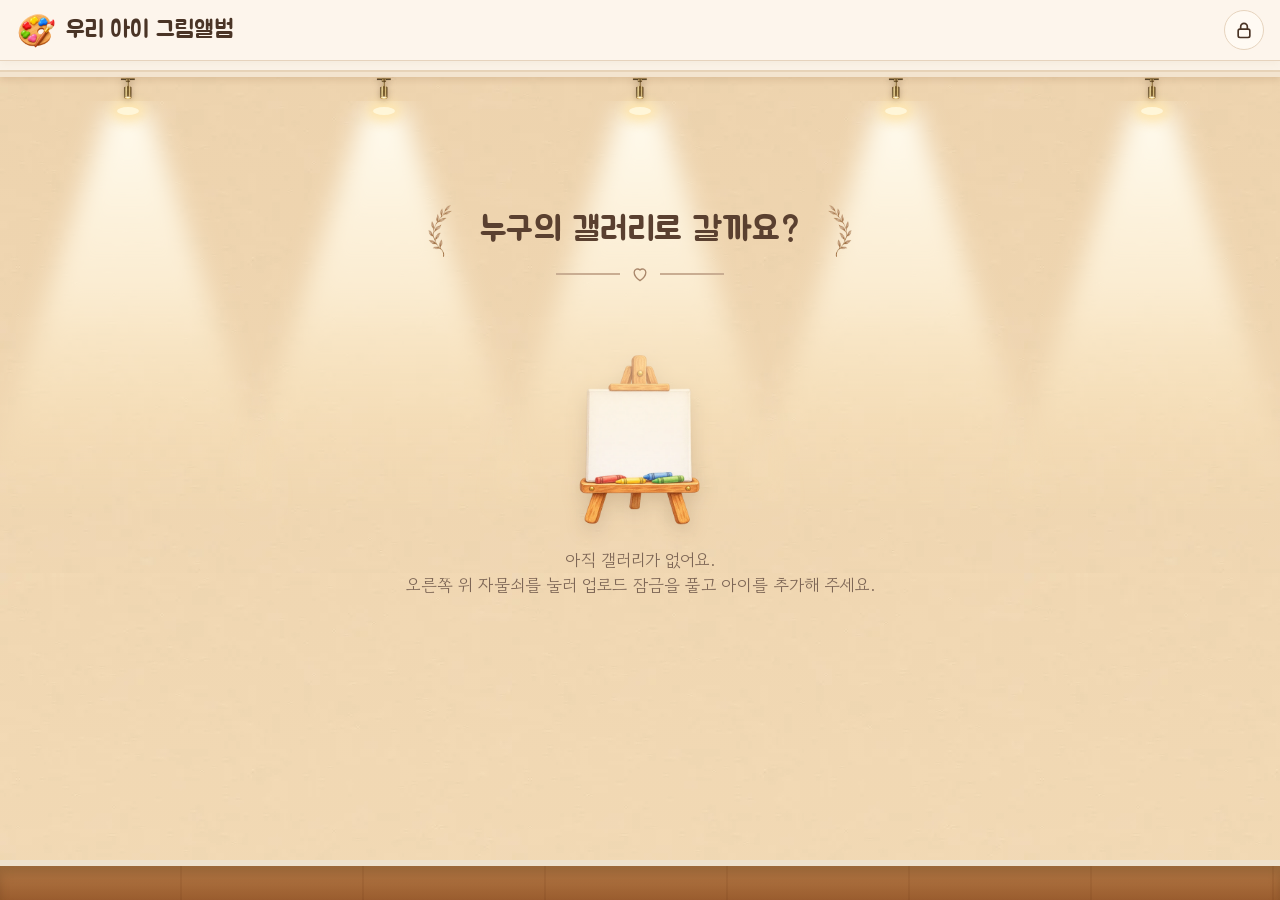
==== index.html @ 455d6ddd "우리 아이 그림앨범 웹앱 첫 버전 Co-Authored-By: Claude Opus 5.5 <noreply@anthropic.com>" ====
<!doctype html>
<html lang="ko">
<head>
<meta charset="utf-8">
<meta name="viewport" content="width=device-width, initial-scale=1, viewport-fit=cover">
<title>우리 아이 그림앨범</title>
<meta name="theme-color" content="#f6eadb">
<link rel="icon" href="assets/logo.png">
<link rel="apple-touch-icon" href="assets/logo.png">
<link rel="preconnect" href="https://fonts.googleapis.com">
<link rel="preconnect" href="https://fonts.gstatic.com" crossorigin>
<link href="https://fonts.googleapis.com/css2?family=Gowun+Dodum&family=Jua&display=swap" rel="stylesheet">
<link rel="stylesheet" href="css/style.css">
</head>
<body>
<header class="topbar">
  <a class="brand" href="#/">
    <img src="assets/logo.png" alt="">
    <span id="brandTitle">우리 아이 그림앨범</span>
  </a>
  <nav class="top-actions">
    <a class="pill-btn ghost" id="homeBtn" href="#/" hidden>
      <svg viewBox="0 0 24 24"><path d="M3 11l9-7 9 7v9a1 1 0 0 1-1 1h-5v-6H9v6H4a1 1 0 0 1-1-1z"/></svg>
      <span>갤러리 선택</span>
    </a>
    <button class="pill-btn primary" id="uploadBtn" hidden>
      <svg viewBox="0 0 24 24"><path d="M12 5v14M5 12h14"/></svg>
      <span>그림 올리기</span>
    </button>
    <button class="icon-btn" id="settingsBtn" title="설정 (아이 사진·이름)" aria-label="설정" hidden>
      <svg viewBox="0 0 24 24"><path d="M12.2 2h-.4a2 2 0 0 0-2 2v.2a2 2 0 0 1-1 1.7l-.4.3a2 2 0 0 1-2 0l-.2-.1a2 2 0 0 0-2.7.7l-.2.4a2 2 0 0 0 .7 2.7l.2.1a2 2 0 0 1 1 1.7v.5a2 2 0 0 1-1 1.7l-.2.1a2 2 0 0 0-.7 2.7l.2.4a2 2 0 0 0 2.7.7l.2-.1a2 2 0 0 1 2 0l.4.3a2 2 0 0 1 1 1.7v.2a2 2 0 0 0 2 2h.4a2 2 0 0 0 2-2v-.2a2 2 0 0 1 1-1.7l.4-.3a2 2 0 0 1 2 0l.2.1a2 2 0 0 0 2.7-.7l.2-.4a2 2 0 0 0-.7-2.7l-.2-.1a2 2 0 0 1-1-1.7v-.5a2 2 0 0 1 1-1.7l.2-.1a2 2 0 0 0 .7-2.7l-.2-.4a2 2 0 0 0-2.7-.7l-.2.1a2 2 0 0 1-2 0l-.4-.3a2 2 0 0 1-1-1.7V4a2 2 0 0 0-2-2z"/><circle cx="12" cy="12" r="3"/></svg>
    </button>
    <button class="icon-btn" id="lockBtn" title="업로드 잠금 해제">
      <svg viewBox="0 0 24 24" id="lockIcon"><rect x="5" y="11" width="14" height="10" rx="2"/><path d="M8 11V8a4 4 0 0 1 8 0v3"/></svg>
    </button>
  </nav>
</header>

<main id="app" aria-live="polite"></main>

<div class="toast" id="toast" role="status"></div>

<!-- 모달 공용 -->
<div class="modal-back" id="modalBack" hidden>
  <div class="modal" role="dialog" aria-modal="true" id="modal"></div>
</div>

<script src="js/config.js"></script>
<script src="js/github.js"></script>
<script src="js/app.js"></script>
</body>
</html>
---- css/style.css ----
:root {
  --bg: #f6eadb;
  --wall: #f3e3cd;
  --ink: #4a3426;
  --ink-soft: #7d6656;
  --line: #e6d3bd;
  --card: #fffaf3;
  --accent: #d9776a;       /* 코랄 (선택된 탭) */
  --accent-ink: #fff;
  --gold: #b8873b;
  --danger: #c4554a;
  --shadow: 0 10px 24px rgba(92, 60, 30, .22), 0 2px 6px rgba(92, 60, 30, .18);
  --radius: 18px;
  --title: 'Jua', 'Gowun Dodum', system-ui, sans-serif;
  --fr-gold: url(../assets/frame-gold2.webp) 52 stretch;
  --fr-champ: url(../assets/frame-champ.webp) 52 stretch;
  --fr-wood: url(../assets/frame-wood2.webp) 58 stretch;
  --body: 'Gowun Dodum', system-ui, -apple-system, 'Malgun Gothic', sans-serif;
}
* { box-sizing: border-box; }
html, body { margin: 0; }
body {
  font-family: var(--body);
  color: var(--ink);
  background: var(--bg);
  min-height: 100vh;
  -webkit-tap-highlight-color: transparent;
}
button, input, textarea, select { font: inherit; color: inherit; }
button { cursor: pointer; }
svg { width: 20px; height: 20px; fill: none; stroke: currentColor; stroke-width: 2; stroke-linecap: round; stroke-linejoin: round; flex: none; }
[hidden] { display: none !important; }

/* ---------- 상단바 ---------- */
.topbar {
  position: sticky; top: 0; z-index: 30;
  display: flex; align-items: center; justify-content: space-between; gap: 12px;
  padding: 10px max(16px, env(safe-area-inset-left)) 10px max(16px, env(safe-area-inset-right));
  background: rgba(253, 246, 237, .94);
  backdrop-filter: blur(8px);
  border-bottom: 1px solid var(--line);
  box-shadow: 0 2px 10px rgba(120, 80, 40, .06);
}
.brand { display: flex; align-items: center; gap: 10px; text-decoration: none; color: var(--ink); min-width: 0; }
.brand img { width: 40px; height: 40px; object-fit: contain; }
.brand span { font-family: var(--title); font-size: 24px; white-space: nowrap; overflow: hidden; text-overflow: ellipsis; }
.top-actions { display: flex; align-items: center; gap: 8px; flex: none; }
.pill-btn {
  display: inline-flex; align-items: center; gap: 6px;
  height: 40px; padding: 0 16px; border-radius: 999px;
  border: 1px solid var(--line); background: var(--card);
  text-decoration: none; color: var(--ink); font-size: 15px; white-space: nowrap;
}
.pill-btn.primary { background: var(--accent); color: var(--accent-ink); border-color: var(--accent); box-shadow: 0 3px 8px rgba(217, 119, 106, .35); }
.pill-btn.danger { color: var(--danger); }
.pill-btn:disabled { opacity: .55; cursor: default; }
.icon-btn {
  width: 40px; height: 40px; border-radius: 50%;
  display: grid; place-items: center;
  border: 1px solid var(--line); background: var(--card);
}
.icon-btn.unlocked { color: var(--accent); border-color: var(--accent); }

/* ---------- 년/월 탭 ---------- */
.tabs-wrap { background: #fbf3e8; border-bottom: 1px solid var(--line); padding: 10px 16px; }
.year-row { display: flex; align-items: center; justify-content: center; gap: 8px; margin-bottom: 8px; }
.year-row .yr { font-family: var(--title); font-size: 22px; min-width: 90px; text-align: center; }
.arrow {
  width: 36px; height: 36px; border-radius: 50%; border: none; background: transparent;
  display: grid; place-items: center; color: var(--ink);
}
.arrow:disabled { opacity: .25; cursor: default; }
.month-row {
  display: flex; gap: 2px; max-width: 1180px; margin: 0 auto;
  padding: 4px; border-radius: 999px; background: #f4e7d6;
  overflow-x: auto; scrollbar-width: none;
}
.month-row::-webkit-scrollbar { display: none; }
.month {
  flex: 1 0 auto; min-width: 64px; height: 40px; border: none; background: transparent;
  border-radius: 999px; font-size: 16px; color: var(--ink); position: relative;
}
.month.empty { color: #b9a796; }
.month.on { background: var(--accent); color: var(--accent-ink); font-family: var(--title); font-size: 18px; box-shadow: 0 3px 8px rgba(217, 119, 106, .35); }
.month .cnt {
  position: absolute; top: 2px; right: 6px; font-size: 10px; line-height: 15px; min-width: 15px;
  border-radius: 8px; background: #fff; color: var(--accent); padding: 0 3px;
}
.month.on .cnt { color: var(--accent); }

/* ---------- 전시실 벽 ---------- */
.wall {
  position: relative;
  background:
    linear-gradient(rgba(176, 128, 84, .16), rgba(176, 128, 84, .10)),
    url(../assets/wall.webp) repeat, var(--wall);
  background-size: auto, 512px, auto;
  min-height: calc(100vh - 160px);
  padding: 0 16px 0;
  overflow: hidden;
  display: flex; flex-direction: column;
}
.wall.start, .wall.detail { min-height: calc(100vh - 61px); }
.wall > .floor { margin-top: auto; }
.track, .lamps, .grid, .pager, .kids, .stage, .info { width: 100%; }
.wall > :nth-last-child(2) { margin-bottom: 34px; }

/* 천장 레일 + 트랙 조명 (시안처럼) */
.track { position: relative; margin: 0 -16px; width: calc(100% + 32px); height: 120px; pointer-events: none; }
.track::before { /* 천장 몰딩 */
  content: ''; position: absolute; left: 0; right: 0; top: 0; height: 16px;
  background: linear-gradient(#fbf3e8 0 55%, #e7d3b8 55% 70%, #f3e4cf 70%);
  box-shadow: 0 3px 6px rgba(120, 80, 40, .14);
}
.lamps { display: flex; justify-content: space-around; max-width: 1500px; margin: 0 auto; position: relative; }
.spot { position: relative; width: 70px; display: flex; justify-content: center; }
.spot img { position: relative; z-index: 2; width: 34px; height: auto; margin-top: 10px; filter: drop-shadow(0 3px 3px rgba(80, 50, 20, .35)); }
.spot::after { /* 빛 */
  content: ''; position: absolute; z-index: 1; top: 40px; left: 50%; transform: translateX(-50%);
  width: 340px; height: 420px;
  background: url(../assets/light-cone.svg) center top / 100% 100% no-repeat;
  opacity: 1;
}
.spot::before { /* 전구 빛점 */
  content: ''; position: absolute; z-index: 3; top: 46px; left: 50%; width: 22px; height: 8px; transform: translateX(-50%);
  border-radius: 50%; background: #fff6d8; box-shadow: 0 0 12px 6px rgba(255, 230, 170, .9);
}
.wall-title { text-align: center; margin: -54px 0 28px; position: relative; z-index: 2; }
.wall-title .t { display: inline-flex; align-items: center; gap: 14px; font-family: var(--title); font-size: 34px; color: #5a4030; letter-spacing: .5px; }
.wall-title .t img { width: 52px; }
.wall-title .t img.flip { transform: scaleX(-1); }
.divider { display: flex; align-items: center; justify-content: center; gap: 10px; margin-top: 2px; color: #a9876b; }
.divider i { width: 64px; height: 1.5px; background: #c9ad92; }
.divider svg { width: 20px; height: 20px; stroke-width: 1.6; }

.grid {
  position: relative; z-index: 2;
  display: grid; grid-template-columns: repeat(5, 1fr);
  gap: 48px 26px; max-width: 1560px; margin: 0 auto; padding: 0 8px;
}
.piece {
  position: relative; border: none; background: none; padding: 0; text-align: left;
  display: flex; align-items: center; transition: transform .2s;
}
.piece:hover { transform: translateY(-4px); }
.piece:focus-visible { outline: 3px solid var(--accent); outline-offset: 6px; border-radius: 6px; }
.piece .frame { flex: 0 0 70%; }

/* 액자 (GPT 생성 액자 이미지를 border-image로) */
.frame {
  display: block; position: relative;
  border-style: solid; border-width: 14px;
  border-image: var(--fr-gold);
  background: #fffdf8; background-clip: padding-box;
  box-shadow: 0 12px 22px rgba(92, 60, 30, .28), 0 3px 6px rgba(92, 60, 30, .2);
}
.frame.f-gold { border-image: var(--fr-gold); }
.frame.f-champ { border-image: var(--fr-champ); }
.frame.f-wood { border-image: var(--fr-wood); }
.frame .mat { display: block; padding: 3px; background: #fffdf8; box-shadow: inset 0 0 0 1px rgba(0, 0, 0, .05), inset 0 2px 5px rgba(0, 0, 0, .14); }
.frame img.art { display: block; width: 100%; aspect-ratio: 5 / 4; object-fit: cover; background: #f5efe6; }

/* 제목 스티커 (그림 오른쪽) */
.sticker {
  position: relative; z-index: 3; flex: none;
  width: 38%; min-width: 80px; aspect-ratio: 1.3; margin-left: -8%;
  background: url(../assets/sticker.webp) center / 100% 100% no-repeat;
  display: flex; flex-direction: column; align-items: center; justify-content: center;
  padding: 16% 9% 9%; transform: rotate(var(--tilt, -3deg));
  filter: drop-shadow(0 4px 6px rgba(92, 60, 30, .18));
}
.sticker .ic { position: absolute; top: -22%; left: 50%; width: 38%; transform: translateX(-50%); filter: drop-shadow(0 2px 2px rgba(0, 0, 0, .12)); }
.sticker .st {
  font-family: var(--title); font-size: 16px; line-height: 1.2; color: #4a3426; text-align: center;
  word-break: keep-all; overflow-wrap: break-word;
  display: -webkit-box; -webkit-line-clamp: 2; -webkit-box-orient: vertical; overflow: hidden;
}
.sticker.long .st { font-size: 14px; }

.pager { position: relative; z-index: 2; display: flex; align-items: center; justify-content: space-between; gap: 12px; max-width: 1200px; margin: 44px auto 0; padding: 0 8px; }
.dots { display: flex; gap: 8px; align-items: center; }
.dots button { width: 10px; height: 10px; border-radius: 50%; border: none; background: #dccab5; padding: 0; }
.dots button.on { background: var(--accent); width: 26px; border-radius: 6px; }
.room-no { text-align: center; font-size: 13px; color: var(--ink-soft); margin-top: 8px; }
.hint-box { text-align: center; margin-top: 30px; transition: opacity .3s, transform .3s; }
.hint-box.bye { opacity: 0; transform: translateY(6px); }
.hint {
  display: inline-flex; align-items: center; gap: 8px; padding: 12px 30px; border-radius: 999px;
  background: rgba(255, 250, 243, .92); border: 1px solid var(--line); font-size: 16px;
  box-shadow: 0 3px 10px rgba(92, 60, 30, .08);
}
.hint-off { display: flex; align-items: center; justify-content: center; gap: 6px; margin-top: 8px; font-size: 13px; color: var(--ink-soft); cursor: pointer; }
.hint-off input { width: 16px; height: 16px; accent-color: var(--accent); margin: 0; cursor: pointer; }
.floor { flex: none; height: 40px; margin: 0 -16px; background: repeating-linear-gradient(90deg, #d4ab7e 0 180px, #caa073 180px 182px), linear-gradient(#d8b48c, #b98a5e); background-blend-mode: multiply; box-shadow: inset 0 8px 10px rgba(80, 50, 20, .25); border-top: 6px solid #efe1cc; }

.empty-wall { text-align: center; padding: 30px 16px 10px; }
.empty-wall img { width: 180px; filter: drop-shadow(0 6px 10px rgba(80, 50, 20, .2)); }
.empty-wall p { font-size: 17px; color: var(--ink-soft); }

/* ---------- 시작 화면 ---------- */
.start .wall-title { margin-top: 24px; }
.kids { display: flex; flex-wrap: wrap; justify-content: center; gap: 44px 48px; padding: 10px 8px 0; max-width: 1100px; margin: 0 auto; }
.kid { width: 250px; border: none; background: none; padding: 0; text-decoration: none; color: inherit; position: relative; transition: transform .2s; }
.kid:hover { transform: translateY(-4px); }
.kid .frame img.art { aspect-ratio: 1; }
.kid .plate {
  margin: 18px auto 0; width: fit-content; padding: 8px 22px;
  background: linear-gradient(#e9c77f, #c99a45); color: #4a3015; border-radius: 6px;
  font-family: var(--title); font-size: 22px; box-shadow: 0 3px 6px rgba(80, 50, 20, .3);
}
.kid .meta { text-align: center; font-size: 14px; color: var(--ink-soft); margin-top: 6px; }
.kid.add .frame .mat { display: grid; place-items: center; aspect-ratio: 1; color: var(--ink-soft); font-size: 17px; }
.kid.add .frame .mat svg { width: 46px; height: 46px; margin: 0 auto 8px; display: block; }

.kid-edit {
  position: absolute; top: -12px; right: -12px; z-index: 4; width: 38px; height: 38px; border-radius: 50%;
  border: 1px solid var(--line); background: var(--card); display: grid; place-items: center; color: var(--ink);
  box-shadow: 0 3px 8px rgba(80, 50, 20, .2);
}
.kid-edit svg { width: 18px; height: 18px; }
.set-row { display: flex; align-items: center; gap: 12px; padding: 10px 0; border-bottom: 1px dashed var(--line); }
.set-photo { width: 56px; height: 56px; border-radius: 12px; object-fit: cover; flex: none; background: #f3e6d4; }
.set-photo.none { display: grid; place-items: center; color: var(--ink-soft); }
.set-name { flex: 1; min-width: 0; }
.set-name b { display: block; font-size: 17px; }
.set-name small { color: var(--ink-soft); font-size: 12px; }
.photo-drop { width: 200px; min-height: 200px; aspect-ratio: 1; margin: 0 auto; }
.photo-drop img { width: 100%; height: 100%; max-height: none; object-fit: cover; }
@media (max-width: 640px) {
  .modal .pill-btn { width: auto; padding: 0 14px; }
  .modal .pill-btn span { display: inline; }
  .modal .set-row .pill-btn { width: 40px; padding: 0; }
  .modal .set-row .pill-btn span { display: none; }
}

/* ---------- 상세 화면 ---------- */
.detail { padding-bottom: 30px; }
.detail .back { position: absolute; left: 16px; top: 22px; z-index: 3; }
.stage { position: relative; display: flex; justify-content: center; align-items: flex-start; gap: 12px; max-width: 1280px; margin: 0 auto; padding-top: 4px; }
.stage .lamp { position: absolute; left: 50%; top: 0; width: 104px; transform: translateX(-50%); z-index: 2; filter: drop-shadow(0 3px 3px rgba(80, 50, 20, .3)); }
.stage .glow { position: absolute; left: 50%; top: 30px; width: 70%; height: 520px; transform: translateX(-50%); background: radial-gradient(ellipse at 50% 0%, rgba(255, 236, 190, .75), transparent 65%); pointer-events: none; }
.big { position: relative; margin-top: 92px; display: flex; align-items: center; gap: 100px; }
.big .laurel { width: 84px; opacity: .9; }
.big .laurel.r { transform: scaleX(-1); }
.big .frame { border-width: 30px; }
.big .frame .mat { padding: 8px; }
.big .frame img.art { width: auto; max-width: min(50vw, 680px); max-height: 50vh; aspect-ratio: auto; object-fit: contain; }
.shelf { position: absolute; top: 170px; width: 230px; }
.shelf.l { left: 0; }
.shelf.r { right: 0; }
.nav-arrow {
  position: absolute; top: 50%; transform: translateY(-50%); z-index: 3;
  width: 52px; height: 52px; border-radius: 50%; border: 1px solid var(--line);
  background: rgba(255, 250, 243, .92); display: grid; place-items: center; box-shadow: 0 3px 10px rgba(80, 50, 20, .18);
}
.nav-arrow svg { width: 26px; height: 26px; }
.nav-arrow.prev { left: -78px; }
.nav-arrow.next { right: -78px; }
.nav-arrow:disabled { opacity: .3; cursor: default; }

.info {
  max-width: 1100px; margin: 34px auto 0; background: var(--card);
  border-radius: 24px; padding: 22px 30px; box-shadow: 0 8px 26px rgba(92, 60, 30, .14); border: 1px solid #f0e2d0;
  position: relative;
}
.info-head { display: flex; align-items: center; gap: 14px; flex-wrap: wrap; padding-bottom: 14px; border-bottom: 2px dashed var(--line); }
.info-head h2 { margin: 0; font-family: var(--title); font-weight: normal; font-size: 30px; flex: 1 1 260px; }
.info-head .date { display: inline-flex; align-items: center; gap: 6px; color: var(--ink-soft); font-size: 15px; }
.info-head .acts { display: flex; gap: 8px; }
.info-body { display: flex; gap: 24px; padding-top: 16px; align-items: flex-start; }
.info-body .lbl { flex: none; display: inline-flex; align-items: center; gap: 6px; padding: 8px 16px; border-radius: 999px; background: #f6e8d6; font-family: var(--title); font-size: 17px; }
.info-body p { margin: 4px 0 0; font-size: 17px; line-height: 1.8; white-space: pre-wrap; word-break: keep-all; overflow-wrap: anywhere; }
.info-body p.none { color: #b9a796; }
.counter { font-size: 13px; color: var(--ink-soft); text-align: center; margin-top: 12px; }

/* ---------- 모달 ---------- */
.modal-back { position: fixed; inset: 0; z-index: 50; background: rgba(60, 40, 25, .45); display: grid; place-items: center; padding: 16px; }
.modal { width: min(520px, 100%); max-height: calc(100vh - 32px); overflow: auto; background: var(--card); border-radius: 24px; padding: 24px; box-shadow: 0 20px 50px rgba(40, 25, 10, .35); }
.modal h3 { margin: 0 0 16px; font-family: var(--title); font-weight: normal; font-size: 24px; }
.field { display: block; margin-bottom: 14px; }
.field > span { display: block; font-size: 14px; color: var(--ink-soft); margin-bottom: 6px; }
.field input[type=text], .field input[type=date], .field input[type=password], .field textarea, .field select {
  width: 100%; padding: 11px 14px; border-radius: 12px; border: 1px solid var(--line); background: #fff; font-size: 16px;
}
.field textarea { min-height: 96px; resize: vertical; line-height: 1.6; }
.field input:focus, .field textarea:focus, .field select:focus { outline: 2px solid var(--accent); border-color: transparent; }
.field .help { font-size: 12px; color: var(--ink-soft); margin-top: 4px; }
.drop {
  display: grid; place-items: center; text-align: center; min-height: 160px; border: 2px dashed #dcc6ad; border-radius: 16px;
  background: #fffdf9; color: var(--ink-soft); cursor: pointer; overflow: hidden; position: relative;
}
.drop img { max-width: 100%; max-height: 260px; display: block; }
.drop svg { width: 40px; height: 40px; margin: 0 auto 6px; display: block; }
.drop input { position: absolute; inset: 0; opacity: 0; cursor: pointer; }
.modal .row { display: flex; gap: 10px; justify-content: flex-end; margin-top: 18px; }
.modal .err { color: var(--danger); font-size: 14px; min-height: 20px; margin-top: 4px; }
.modal .note { font-size: 13px; color: var(--ink-soft); line-height: 1.6; background: #f8eee1; padding: 10px 12px; border-radius: 10px; }

.toast {
  position: fixed; left: 50%; bottom: 24px; transform: translate(-50%, 120px); z-index: 60;
  background: #4a3426; color: #fff; padding: 12px 20px; border-radius: 999px; font-size: 15px;
  transition: transform .3s; max-width: calc(100% - 32px); text-align: center;
}
.toast.show { transform: translate(-50%, 0); }
.loading { text-align: center; padding: 80px 16px; color: var(--ink-soft); }

/* ---------- 반응형 ---------- */
@media (max-width: 1440px) {
  .shelf { display: none; }
}
@media (max-width: 1100px) {
  .grid { grid-template-columns: repeat(4, 1fr); }
  .sticker .st { font-size: 14px; }
}
@media (max-width: 900px) {
  .grid { grid-template-columns: repeat(3, 1fr); gap: 34px 26px; }
  .nav-arrow.prev { left: -10px; }
  .nav-arrow.next { right: -10px; }
  .big .laurel { display: none; }
  .big { gap: 0; }
  .big .frame img.art { max-width: 78vw; }
}
@media (max-width: 640px) {
  .brand span { font-size: 19px; }
  .brand img { width: 34px; height: 34px; }
  .pill-btn span { display: none; }
  .pill-btn { width: 40px; padding: 0; justify-content: center; }
  .grid { grid-template-columns: repeat(2, 1fr); gap: 30px 20px; padding: 0; }
  .frame { border-width: 10px; }
  .frame .mat { padding: 2px; }
  .piece { display: block; }
  .piece .frame { width: 100%; }
  .sticker { position: absolute; right: -12px; bottom: -26px; width: 84px; min-width: 0; margin: 0; padding: 14px 8px 6px; }
  .sticker .st, .sticker.long .st { font-size: 12px; }
  .spot:nth-child(n+4) { display: none; }
  .spot::after { width: 220px; height: 300px; }
  .track { height: 96px; }
  .wall-title { margin-top: -40px; }
  .wall-title .t { font-size: 24px; }
  .wall-title .t img { width: 32px; }
  .month { min-width: 54px; font-size: 15px; }
  .month .cnt { top: 0; right: 1px; }
  .kids { gap: 30px 20px; }
  .kid { width: 44%; }
  .kid .plate { font-size: 18px; padding: 6px 14px; }
  .detail .back { position: static; margin: 12px 0 0; }
  .detail .back span { display: none; }
  .big { margin-top: 56px; }
  .big .frame { border-width: 16px; }
  .big .frame .mat { padding: 4px; }
  .big .frame img.art { max-width: 80vw; max-height: 50vh; }
  .stage .lamp { width: 90px; }
  .info { padding: 18px; border-radius: 18px; margin-top: 26px; }
  .info-head h2 { font-size: 24px; }
  .info-body { flex-direction: column; gap: 10px; }
  .pager .pill-btn span { display: inline; }
  .pager .pill-btn { width: auto; padding: 0 12px; }
}
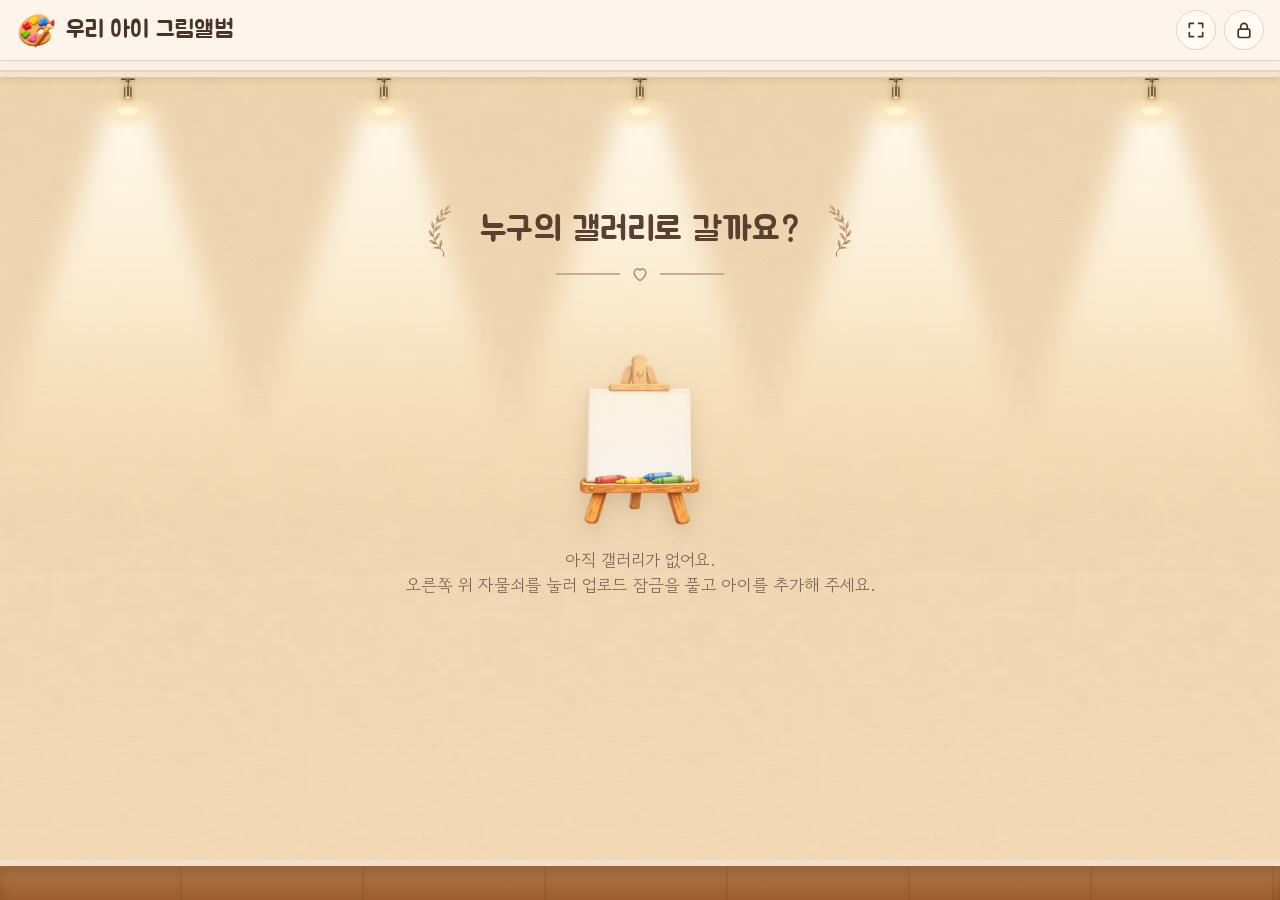
==== commit c547657e: "카톡에서 열면 외부 브라우저로 전환, 전체화면·홈 화면 앱, 카톡 미리보기 이미지 Co-Authored-By: Claude Opus 5.5 <noreply@anthropic.com" ====
--- a/index.html
+++ b/index.html
@@ -2,15 +2,38 @@
 <html lang="ko">
 <head>
 <meta charset="utf-8">
+<script>
+  // 카카오톡 안에서 열리면 → 휴대폰 기본 브라우저(크롬/사파리)로 다시 열기
+  (function () {
+    var ua = navigator.userAgent || '';
+    if (!/KAKAOTALK/i.test(ua)) return;
+    location.href = 'kakaotalk://web/openExternal?url=' + encodeURIComponent(location.href);
+    setTimeout(function () { // 바깥 브라우저가 열린 뒤 카톡 안의 창은 닫기
+      location.href = /iPhone|iPad|iPod/i.test(ua) ? 'kakaoweb://closeBrowser' : 'kakaotalk://inappbrowser/close';
+    }, 1500);
+  })();
+</script>
 <meta name="viewport" content="width=device-width, initial-scale=1, viewport-fit=cover">
 <title>우리 아이 그림앨범</title>
+<meta name="description" content="우리 아이가 그린 그림을 날짜별 전시실에 모아 보는 그림앨범">
+<meta property="og:type" content="website">
+<meta property="og:title" content="우리 아이 그림앨범">
+<meta property="og:description" content="아이가 그린 그림을 날짜별 전시실에서 보세요">
+<meta property="og:image" content="https://1moonzoo1369-blip.github.io/kids-gallery/assets/og.jpg">
+<meta property="og:url" content="https://1moonzoo1369-blip.github.io/kids-gallery/">
 <meta name="theme-color" content="#f6eadb">
+<!-- 홈 화면에 추가하면 주소창 없이 전체화면 앱처럼 -->
+<link rel="manifest" href="manifest.webmanifest">
+<meta name="mobile-web-app-capable" content="yes">
+<meta name="apple-mobile-web-app-capable" content="yes">
+<meta name="apple-mobile-web-app-status-bar-style" content="black-translucent">
+<meta name="apple-mobile-web-app-title" content="그림앨범">
 <link rel="icon" href="assets/logo.png">
-<link rel="apple-touch-icon" href="assets/logo.png">
+<link rel="apple-touch-icon" href="assets/icon-180.png">
 <link rel="preconnect" href="https://fonts.googleapis.com">
 <link rel="preconnect" href="https://fonts.gstatic.com" crossorigin>
 <link href="https://fonts.googleapis.com/css2?family=Gowun+Dodum&family=Jua&display=swap" rel="stylesheet">
-<link rel="stylesheet" href="css/style.css">
+<link rel="stylesheet" href="css/style.css?v=3">
 </head>
 <body>
 <header class="topbar">
@@ -26,6 +49,9 @@
     <button class="pill-btn primary" id="uploadBtn" hidden>
       <svg viewBox="0 0 24 24"><path d="M12 5v14M5 12h14"/></svg>
       <span>그림 올리기</span>
+    </button>
+    <button class="icon-btn" id="fsBtn" title="전체화면" aria-label="전체화면">
+      <svg viewBox="0 0 24 24" id="fsIcon"><path d="M4 9V4h5M20 9V4h-5M4 15v5h5M20 15v5h-5"/></svg>
     </button>
     <button class="icon-btn" id="settingsBtn" title="설정 (아이 사진·이름)" aria-label="설정" hidden>
       <svg viewBox="0 0 24 24"><path d="M12.2 2h-.4a2 2 0 0 0-2 2v.2a2 2 0 0 1-1 1.7l-.4.3a2 2 0 0 1-2 0l-.2-.1a2 2 0 0 0-2.7.7l-.2.4a2 2 0 0 0 .7 2.7l.2.1a2 2 0 0 1 1 1.7v.5a2 2 0 0 1-1 1.7l-.2.1a2 2 0 0 0-.7 2.7l.2.4a2 2 0 0 0 2.7.7l.2-.1a2 2 0 0 1 2 0l.4.3a2 2 0 0 1 1 1.7v.2a2 2 0 0 0 2 2h.4a2 2 0 0 0 2-2v-.2a2 2 0 0 1 1-1.7l.4-.3a2 2 0 0 1 2 0l.2.1a2 2 0 0 0 2.7-.7l.2-.4a2 2 0 0 0-.7-2.7l-.2-.1a2 2 0 0 1-1-1.7v-.5a2 2 0 0 1 1-1.7l.2-.1a2 2 0 0 0 .7-2.7l-.2-.4a2 2 0 0 0-2.7-.7l-.2.1a2 2 0 0 1-2 0l-.4-.3a2 2 0 0 1-1-1.7V4a2 2 0 0 0-2-2z"/><circle cx="12" cy="12" r="3"/></svg>
@@ -46,7 +72,7 @@
 </div>
 
 <script src="js/config.js"></script>
-<script src="js/github.js"></script>
-<script src="js/app.js"></script>
+<script src="js/github.js?v=3"></script>
+<script src="js/app.js?v=3"></script>
 </body>
 </html>
--- a/css/style.css
+++ b/css/style.css
@@ -35,7 +35,7 @@
 .topbar {
   position: sticky; top: 0; z-index: 30;
   display: flex; align-items: center; justify-content: space-between; gap: 12px;
-  padding: 10px max(16px, env(safe-area-inset-left)) 10px max(16px, env(safe-area-inset-right));
+  padding: max(10px, env(safe-area-inset-top)) max(16px, env(safe-area-inset-right)) 10px max(16px, env(safe-area-inset-left));
   background: rgba(253, 246, 237, .94);
   backdrop-filter: blur(8px);
   border-bottom: 1px solid var(--line);
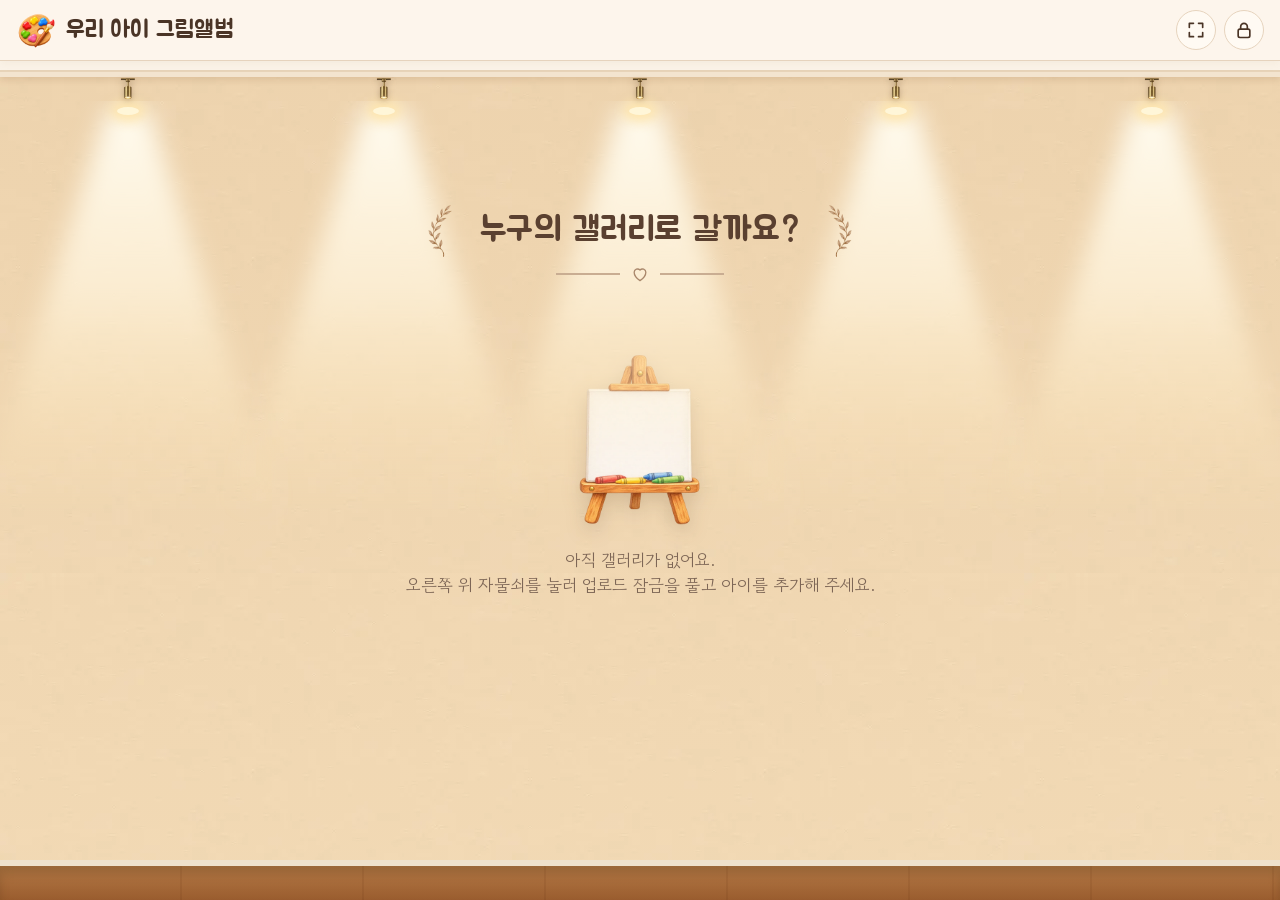
==== commit 16d58a89: "설정에 토큰 만료일·저장 용량 표시, 만료 30일 전·용량 80% 알림 Co-Authored-By: Claude Opus 5.5 <noreply@anthropic.com>" ====
--- a/index.html
+++ b/index.html
@@ -33,7 +33,7 @@
 <link rel="preconnect" href="https://fonts.googleapis.com">
 <link rel="preconnect" href="https://fonts.gstatic.com" crossorigin>
 <link href="https://fonts.googleapis.com/css2?family=Gowun+Dodum&family=Jua&display=swap" rel="stylesheet">
-<link rel="stylesheet" href="css/style.css?v=3">
+<link rel="stylesheet" href="css/style.css?v=4">
 </head>
 <body>
 <header class="topbar">
@@ -72,7 +72,7 @@
 </div>
 
 <script src="js/config.js"></script>
-<script src="js/github.js?v=3"></script>
-<script src="js/app.js?v=3"></script>
+<script src="js/github.js?v=4"></script>
+<script src="js/app.js?v=4"></script>
 </body>
 </html>
--- a/css/style.css
+++ b/css/style.css
@@ -232,6 +232,23 @@
   .modal .set-row .pill-btn { width: 40px; padding: 0; }
   .modal .set-row .pill-btn span { display: none; }
 }
+
+.set-box { padding: 12px 14px; border-radius: 12px; background: #f8eee1; font-size: 15px; line-height: 1.6; }
+.set-box.warn { background: #fdecd2; color: #8a5a12; }
+.set-box.bad { background: #fbe0dc; color: #9c3a30; }
+.set-box .help a { color: inherit; font-weight: bold; }
+.meter { height: 12px; border-radius: 6px; background: #efe1cd; overflow: hidden; }
+.meter i { display: block; height: 100%; border-radius: 6px; background: #7fb48a; }
+.meter.warn i { background: #e0a243; }
+.meter.bad i { background: var(--danger); }
+.meter-txt { margin-top: 6px; font-size: 15px; }
+.notice {
+  position: sticky; top: 61px; z-index: 25; display: flex; align-items: center; gap: 10px;
+  padding: 10px 16px; background: #fdecd2; color: #6e4610; border-bottom: 1px solid #f0d3a6; font-size: 15px;
+}
+.notice span { flex: 1; }
+.notice .pill-btn { width: auto; padding: 0 12px; flex: none; }
+.notice .icon-btn { width: 32px; height: 32px; font-size: 14px; }
 
 /* ---------- 상세 화면 ---------- */
 .detail { padding-bottom: 30px; }
